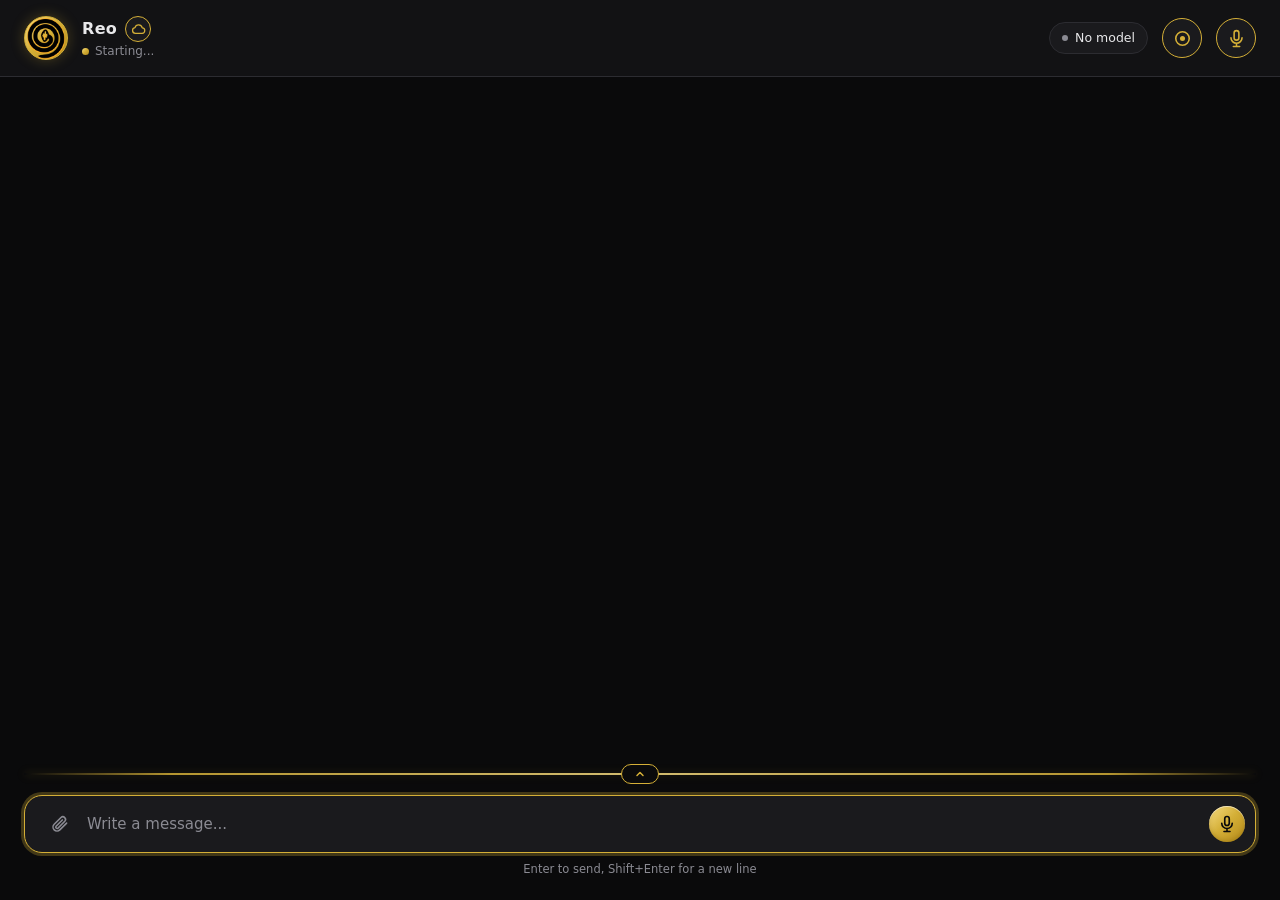
==== reo/ui/index.html @ 2029e21b "Reo build 2026-11-14.3 Co-Authored-By: Claude Sonnet 5.5 <noreply@anthropic.com> Claude-Session: htt" ====
<!doctype html>
<html lang="en">
<head>
<meta charset="utf-8">
<meta name="viewport" content="width=device-width, initial-scale=1">
<title>Reo</title>
<link rel="icon" href="assets/reo.png" type="image/png">
<link rel="stylesheet" href="reo.css">
<!--DEV-->
</head>
<body>
<div class="winbar" id="winbar" hidden>
  <img class="winicon" alt="" src="assets/reo.png"><span class="wintitle">Reo</span>
  <div class="wincontrols">
    <button type="button" id="winMin" title="Minimize" aria-label="Minimize"><svg viewBox="0 0 12 12"><path d="M2 6h8"/></svg></button>
    <button type="button" id="winMax" title="Maximize" aria-label="Maximize"><svg viewBox="0 0 12 12"><rect x="2.5" y="2.5" width="7" height="7" rx="1"/></svg></button>
    <button type="button" id="winClose" class="close" title="Close" aria-label="Close Reo"><svg viewBox="0 0 12 12"><path d="M2.5 2.5l7 7M9.5 2.5l-7 7"/></svg></button>
  </div>
</div>
<div class="app">
  <header>
    <div class="avatar" id="avatar" role="button" tabindex="0" aria-label="Conversations" aria-expanded="false" title="Conversations (Ctrl+K)"><img alt="Reo" id="avatarImg"></div>
    <div class="id">
      <div class="namerow"><h1 id="name">Reo</h1>
        <button id="cloudBtn" type="button" aria-pressed="false" title="Cloud model: answer with the API provider instead of the local model" aria-label="Cloud model">
          <svg viewBox="0 0 24 24" fill="none" stroke="currentColor" stroke-width="2" stroke-linecap="round" stroke-linejoin="round"><path d="M7 18a4.5 4.5 0 0 1-.6-8.96A6 6 0 0 1 18 9.5a4.2 4.2 0 0 1-.5 8.5z"/></svg>
        </button>
      </div>
      <div class="status"><span class="dot busy" id="dot"></span><span id="status">Starting...</span></div>
    </div>
    <button class="chip" id="modelChip" type="button" title="Models"><span class="dot off" id="chipDot"></span><span id="chipText">No model</span></button>
    <button id="orbBtn" type="button" title="Orb mode" aria-label="Orb mode" aria-pressed="false">
      <svg viewBox="0 0 24 24" fill="none" stroke="currentColor" stroke-width="2" stroke-linecap="round" stroke-linejoin="round"><circle cx="12" cy="12" r="8.5"/><circle cx="12" cy="12" r="3.2" fill="currentColor" stroke="none"/></svg>
    </button>
    <button id="mic" type="button" title="Hands-free speech" aria-label="Voice input" aria-pressed="false">
      <svg viewBox="0 0 24 24" fill="none" stroke="currentColor" stroke-width="2" stroke-linecap="round" stroke-linejoin="round"><rect x="9" y="2" width="6" height="12" rx="3"/><path d="M5 11a7 7 0 0 0 14 0M12 18v4M8 22h8"/></svg>
    </button>
  </header>

  <main id="messages" aria-live="polite"></main>

  <div class="tray" id="tray">
    <button class="tray-line" id="trayLine" type="button" aria-expanded="false" aria-controls="trayPanel" title="Options">
      <span class="grip"><svg viewBox="0 0 24 24" fill="none" stroke="currentColor" stroke-width="3" stroke-linecap="round" stroke-linejoin="round"><path d="M6 15l6-6 6 6"/></svg></span>
    </button>
    <div class="tray-panel" id="trayPanel">
      <div class="tray-inner">
        <div class="tray-row">
          <button class="switch" type="button" role="switch" aria-checked="false" data-key="deepThinking" title="Slower, more careful answers">
            <span class="track"><span class="thumb"></span></span><span>Deep thinking</span>
          </button>
          <button class="switch" type="button" role="switch" aria-checked="false" data-key="computerControl" title="Allows Reo to operate your computer, but only when you ask him to in a message">
            <span class="track"><span class="thumb"></span></span><span>Computer Control</span>
          </button>
          <button class="menu-btn" id="menuBtn" type="button" aria-haspopup="dialog">
            <svg viewBox="0 0 24 24" fill="none" stroke="currentColor" stroke-width="2.2" stroke-linecap="round"><path d="M4 7h16M4 12h16M4 17h16"/></svg>Menu
          </button>
        </div>
      </div>
    </div>
  </div>

  <div class="menu-overlay" id="menuOverlay" hidden>
    <div class="menu-dialog" role="dialog" aria-modal="true" aria-labelledby="menuTitle">
      <div class="menu-head">
        <h2 id="menuTitle">Menu</h2>
        <button class="icon-btn" id="menuClose" type="button" aria-label="Close menu">
          <svg viewBox="0 0 24 24" fill="none" stroke="currentColor" stroke-width="2.4" stroke-linecap="round"><path d="M6 6l12 12M18 6L6 18"/></svg>
        </button>
      </div>
      <div class="menu-body" id="menuBody">
        <div class="menu-row"><div class="menu-row-head">
          <span class="menu-label">Models<span class="menu-sub" id="menuModelSub">No model loaded</span></span>
          <button type="button" class="menu-select connect" data-panel="models">Manage</button>
        </div></div>
        <div class="menu-sep"></div>
        <div class="menu-row"><div class="menu-row-head">
          <span class="menu-label">API provider<span class="menu-sub" id="menuApiSub">Fallback not set up</span></span>
          <button type="button" class="menu-select" data-panel="api">Set up</button>
        </div></div>
        <div class="menu-sep"></div>
        <div class="menu-row"><div class="menu-row-head">
          <span class="menu-label">Settings<span class="menu-sub">Personality, generation, performance</span></span>
          <button type="button" class="menu-select" data-panel="settings">Open</button>
        </div></div>
        <div class="menu-sep"></div>
        <div class="menu-row">
          <div class="menu-row-head">
            <span class="menu-label">Microphone</span>
            <button type="button" class="menu-select" id="micSelect" aria-haspopup="listbox" aria-expanded="false"><span class="val" id="micValue">System default</span><svg viewBox="0 0 24 24" fill="none" stroke="currentColor" stroke-width="3" stroke-linecap="round" stroke-linejoin="round"><path d="M6 9l6 6 6-6"/></svg></button>
          </div>
          <ul class="menu-list" id="micList" role="listbox" aria-label="Microphones" hidden></ul>
        </div>
        <div class="menu-sep"></div>
        <div class="menu-row">
          <div class="menu-row-head">
            <span class="menu-label">Reo's Voice</span>
            <div class="voice-controls">
              <button type="button" class="menu-select" id="voiceSelect" aria-haspopup="listbox" aria-expanded="false"><span class="val" id="voiceValue">Not selected</span><svg viewBox="0 0 24 24" fill="none" stroke="currentColor" stroke-width="3" stroke-linecap="round" stroke-linejoin="round"><path d="M6 9l6 6 6-6"/></svg></button>
              <button type="button" class="menu-select preview" id="voicePreview" title="Preview this voice" aria-label="Preview this voice">Preview</button>
            </div>
          </div>
          <div class="voice-dl" id="voiceDl" role="status" aria-live="polite" hidden>
            <div class="voice-dl-top">
              <span class="voice-dl-msg" id="voiceDlMsg"></span>
              <button type="button" class="menu-select connect" id="voiceDlBtn" hidden>Download</button>
              <button type="button" class="voice-dl-cancel" id="voiceDlCancel" hidden>Cancel</button>
            </div>
            <div class="progress" id="voiceDlBar" hidden><i></i></div>
            <div class="voice-dl-meta" id="voiceDlMeta" hidden></div>
          </div>
          <ul class="menu-list" id="voiceList" role="listbox" aria-label="Voicebanks" hidden></ul>
        </div>
        <div class="menu-sep"></div>
        <div class="menu-row"><div class="menu-row-head">
          <span class="menu-label">Discord</span>
          <button type="button" class="menu-select connect" id="discordBtn">Connect</button>
        </div></div>
      </div>
    </div>
  </div>

  <div class="panel-overlay" id="panelOverlay" hidden>
    <div class="menu-dialog wide" role="dialog" aria-modal="true" aria-labelledby="panelTitle">
      <div class="menu-head">
        <h2 id="panelTitle">Models</h2>
        <button class="icon-btn" id="panelClose" type="button" aria-label="Close">
          <svg viewBox="0 0 24 24" fill="none" stroke="currentColor" stroke-width="2.4" stroke-linecap="round"><path d="M6 6l12 12M18 6L6 18"/></svg>
        </button>
      </div>
      <div class="tabs" role="tablist" id="panelTabs">
        <button class="tab" role="tab" data-panel="models">Models</button>
        <button class="tab" role="tab" data-panel="api">API provider</button>
        <button class="tab" role="tab" data-panel="settings">Settings</button>
      </div>
      <div class="panel-body" id="panelBody"></div>
    </div>
  </div>

  <div class="composer">
    <div class="files" id="files"></div>
    <div class="input-box">
      <button class="attach-btn" id="attachBtn" type="button" title="Attach text or code files" aria-label="Attach files">
        <svg viewBox="0 0 24 24" fill="none" stroke="currentColor" stroke-width="2" stroke-linecap="round" stroke-linejoin="round"><path d="M21 11.5l-8.6 8.6a5 5 0 0 1-7.1-7.1l8.6-8.6a3.4 3.4 0 0 1 4.8 4.8l-8.6 8.6a1.7 1.7 0 0 1-2.4-2.4l7.9-7.9"/></svg>
      </button>
      <textarea id="input" rows="1" placeholder="Write a message..." autofocus></textarea>
      <button id="send" type="button" data-mode="mic" title="Dictate a message" aria-label="Dictate a message">
        <svg class="ico-send" viewBox="0 0 24 24" fill="none" stroke="currentColor" stroke-width="2.4" stroke-linecap="round" stroke-linejoin="round"><path d="M12 19V5M5 12l7-7 7 7"/></svg>
        <svg class="ico-mic" viewBox="0 0 24 24" fill="none" stroke="currentColor" stroke-width="2.2" stroke-linecap="round" stroke-linejoin="round"><rect x="9" y="2" width="6" height="12" rx="3"/><path d="M5 11a7 7 0 0 0 14 0M12 18v4M8 22h8"/></svg>
        <svg class="ico-stop" viewBox="0 0 24 24" fill="currentColor"><rect x="6" y="6" width="12" height="12" rx="2.5"/></svg>
      </button>
    </div>
    <input type="file" id="fileInput" multiple hidden>
    <div class="hint">Enter to send, Shift+Enter for a new line</div>
  </div>
</div>

<div class="drawer-scrim" id="drawerScrim"></div>
<aside class="drawer" id="drawer" aria-label="Conversations">
  <div class="drawer-top">
    <button class="new-chat" id="newChat" type="button" title="New conversation (Ctrl+N)">
      <span class="icon"><img alt="" id="drawerIcon"></span><span>New conversation</span>
    </button>
    <input class="in" id="search" type="search" placeholder="Search conversations" aria-label="Search conversations">
  </div>
  <div class="conv-list" id="convList"></div>
</aside>

<div class="orb-view" id="orb" data-state="idle">
  <button id="orbExit" type="button" title="Back to chat (Esc)" aria-label="Back to chat">
    <svg viewBox="0 0 24 24" fill="none" stroke="currentColor" stroke-width="2" stroke-linecap="round" stroke-linejoin="round"><path d="M4 9V4h5M20 9V4h-5M4 15v5h5M20 15v5h-5"/></svg>
  </button>
  <div class="orb-popup-host" id="orbPopupHost"></div>
  <div class="orb-wrap" id="orbWrap" title="Click to mute or unmute">
    <span class="orb-spin"></span>
    <div class="orb"><img alt="Reo" id="orbImg"></div>
  </div>
</div>

<div class="toasts" id="toasts"></div>

<script src="app.js"></script>
</body>
</html>
---- reo/ui/reo.css ----
/* ===== Base design: carried over from Reo_UI.html ===== */
:root {
  --bg: #0a0a0b;
  --panel: #121214;
  --surface: #1a1a1d;
  --surface-2: #222226;
  --border: #2c2c31;
  --text: #e8e8ea;
  --muted: #8b8b93;
  --gold: #d4af37;
  --gold-soft: rgba(212, 175, 55, 0.28);
  --gold-grad: linear-gradient(135deg, #f6dc82 0%, #d4af37 48%, #b58b1a 100%);
  --gold-shine: inset 0 1px 0 rgba(255,255,255,.55), inset 0 -2px 4px rgba(120,85,0,.3);
  --danger: #e5484d;
  --ok: #46a758;
  --radius: 14px;
}
* { box-sizing: border-box; margin: 0; padding: 0; }
html, body { height: 100%; }
html { overflow: hidden; background: var(--bg); }
body {
  background: var(--bg);
  color: var(--text);
  font-family: "Segoe UI", system-ui, -apple-system, sans-serif;
  font-size: 15px;
  line-height: 1.5;
  display: flex;
  justify-content: center;
  overflow: hidden;
}
button { font: inherit; }

.app { flex: 1 1 auto; min-width: 0; width: 100%; height: 100%; position: relative; display: flex; flex-direction: column; }   /* fills the whole window */

header {
  display: flex; align-items: center; gap: 14px;
  padding: 16px 24px;
  border-bottom: 1px solid var(--border);
  background: var(--panel);
  flex-shrink: 0;
}
.avatar {
  width: 44px; height: 44px; border-radius: 50%;
  background: var(--gold-grad); border: 1.5px solid var(--gold);
  box-shadow: 0 0 14px var(--gold-soft);
  flex-shrink: 0; overflow: hidden;
  cursor: pointer; transition: box-shadow .15s;
}
.avatar:hover { box-shadow: 0 0 22px rgba(212, 175, 55, .55); }
.avatar:focus-visible { outline: 2px solid var(--gold); outline-offset: 3px; }
.avatar img { width: 100%; height: 100%; object-fit: cover; display: block; }
.id { min-width: 0; }
.id h1 { font-size: 16px; font-weight: 600; letter-spacing: .02em; }
.id .status { font-size: 12px; color: var(--muted); display: flex; align-items: center; gap: 6px; white-space: nowrap; overflow: hidden; text-overflow: ellipsis; }
.dot { width: 7px; height: 7px; border-radius: 50%; background: var(--gold-grad); flex-shrink: 0; }
.dot.busy { animation: blink 1.2s infinite; }
.dot.off { background: var(--muted); }
.dot.err { background: var(--danger); }

#orbBtn, #mic {
  width: 40px; height: 40px; border-radius: 50%;
  border: 1.5px solid var(--gold); background: var(--surface); color: var(--gold);
  cursor: pointer; display: grid; place-items: center; flex-shrink: 0;
  transition: background .15s, color .15s, box-shadow .15s, transform .1s;
}
#mic:hover, #orbBtn:hover { box-shadow: 0 0 0 3px var(--gold-soft); }
#mic:active, #orbBtn:active { transform: scale(.94); }
#mic svg, #orbBtn svg { width: 19px; height: 19px; }
#mic.active { background: var(--gold-grad); color: #0a0a0b; animation: pulse 1.4s ease-out infinite; }
@keyframes pulse { 0% { box-shadow: 0 0 0 0 rgba(212, 175, 55, .55); } 100% { box-shadow: 0 0 0 12px rgba(212, 175, 55, 0); } }

/* Messages */
#messages {
  flex: 1; overflow-y: auto; padding: 24px;
  display: flex; flex-direction: column; gap: 14px; scroll-behavior: smooth;
}
#messages::-webkit-scrollbar { width: 8px; }
#messages::-webkit-scrollbar-thumb { background: var(--surface-2); border-radius: 8px; }

.msg {
  max-width: 78%; padding: 10px 14px; border-radius: var(--radius);
  overflow-wrap: anywhere; animation: in .18s ease-out; position: relative;
}
.msg.user {
  align-self: flex-end; white-space: pre-wrap;
  background: var(--surface-2); border: 1px solid var(--border); border-bottom-right-radius: 4px;
}
.msg.bot, .orb-popup {
  align-self: flex-start; color: #1c1404;
  border: 1px solid #f3dc8c; border-bottom-left-radius: 4px;
  background:
    linear-gradient(180deg, rgba(255,255,255,.38) 0%, rgba(255,255,255,0) 52%),
    linear-gradient(115deg, transparent 35%, rgba(255,255,255,.5) 48%, transparent 60%),
    linear-gradient(135deg, #f6dc82 0%, #d4af37 48%, #b58b1a 100%);
  background-size: 100% 100%, 250% 100%, 100% 100%;
  background-position: 0 0, 100% 0, 0 0;
  background-repeat: no-repeat;
  box-shadow: 0 8px 20px rgba(0,0,0,.6), 0 2px 8px rgba(212,175,55,.22),
    inset 0 1px 0 rgba(255,255,255,.6), inset 0 -2px 5px rgba(120,85,0,.35);
  text-shadow: 0 1px 0 rgba(255,255,255,.28);
  animation: in .18s ease-out, shine 1.3s ease-out .12s 1 both;
}
.msg.bot .typing i { background: rgba(28, 20, 4, .65); }
@keyframes shine { from { background-position: 0 0, 100% 0, 0 0; } to { background-position: 0 0, 0% 0, 0 0; } }
.typing { display: inline-flex; gap: 4px; padding: 4px 0; }
.typing i { width: 6px; height: 6px; border-radius: 50%; background: var(--muted); animation: blink 1.2s infinite; }
.typing i:nth-child(2) { animation-delay: .15s; }
.typing i:nth-child(3) { animation-delay: .3s; }
@keyframes in { from { opacity: 0; transform: translateY(6px); } to { opacity: 1; transform: none; } }
@keyframes blink { 0%, 80%, 100% { opacity: .25; } 40% { opacity: 1; } }

/* Composer */
.composer { padding: 10px 24px 22px; background: linear-gradient(to top, var(--bg) 70%, transparent); flex-shrink: 0; }
.input-box {
  display: flex; align-items: flex-end; gap: 10px;
  background: var(--surface); border: 1.5px solid var(--gold); border-radius: 18px;
  padding: 10px 10px 10px 16px; transition: box-shadow .15s;
}
.input-box:focus-within { box-shadow: 0 0 0 3px var(--gold-soft); }
#input {
  flex: 1; background: transparent; border: none; outline: none; resize: none;
  color: var(--text); font: inherit; line-height: 1.5; max-height: 40vh; overflow-y: hidden; padding: 6px 0;
}
#input::placeholder { color: var(--muted); }
#input::-webkit-scrollbar { width: 6px; }
#input::-webkit-scrollbar-thumb { background: var(--surface-2); border-radius: 6px; }
#send {
  width: 36px; height: 36px; border-radius: 50%; border: none;
  background: var(--gold-grad); box-shadow: var(--gold-shine); color: #0a0a0b; cursor: pointer;
  display: grid; place-items: center; flex-shrink: 0; transition: opacity .15s, transform .1s;
}
#send:disabled { opacity: .3; cursor: default; }
#send:not(:disabled):hover { transform: scale(1.06); }
#send svg { width: 18px; height: 18px; }
#send .ico-stop { display: none; }
#send[data-mode="mic"] .ico-send, #send[data-mode="rec"] .ico-send, #send[data-mode="stop"] .ico-send { display: none; }
#send[data-mode="send"] .ico-mic, #send[data-mode="stop"] .ico-mic { display: none; }
#send[data-mode="stop"] .ico-stop { display: block; }
#send[data-mode="rec"] { animation: pulse 1.4s ease-out infinite; }
.hint { margin-top: 8px; font-size: 11.5px; color: var(--muted); text-align: center; }

/* Orb mode */
.orb-view {
  --orb: min(200px, 38vmin);
  position: fixed; inset: 0; display: none; align-items: center; justify-content: center;
  background: radial-gradient(circle at 50% 50%, #151517 0%, var(--bg) 70%); user-select: none;
}
body.orb-mode .app { display: none; }
body.orb-mode .orb-view { display: flex; }
.orb-wrap {
  position: relative; width: var(--orb); height: var(--orb); cursor: pointer;
  transform: scale(calc(1 + var(--level, 0) * .1)); transition: transform .08s linear;
}
.orb-wrap::before, .orb-wrap::after {
  content: ''; position: absolute; inset: 0; border-radius: 50%; border: 2px solid var(--gold); opacity: 0; pointer-events: none;
}
.orb {
  position: relative; width: 100%; height: 100%; border-radius: 50%; overflow: hidden; background: var(--gold-grad);
  border: 3px solid var(--gold);
  box-shadow: 0 0 44px rgba(212,175,55,.38), 0 14px 32px rgba(0,0,0,.75);
  filter: brightness(.7) saturate(.8); transition: filter .3s, box-shadow .3s;
}
.orb img { width: 100%; height: 100%; object-fit: cover; display: block; }
.orb::after {
  content: ''; position: absolute; inset: 0; border-radius: 50%;
  background: radial-gradient(circle at 32% 22%, rgba(255,255,255,.55) 0%, rgba(255,255,255,0) 38%),
              radial-gradient(circle at 50% 50%, rgba(0,0,0,0) 58%, rgba(0,0,0,.38) 100%);
  pointer-events: none;
}
.orb-spin {
  position: absolute; inset: -12px; border-radius: 50%; display: none;
  background: conic-gradient(from 0deg, transparent 0 55%, var(--gold) 100%);
  -webkit-mask: radial-gradient(farthest-side, transparent calc(100% - 4px), #000 calc(100% - 3px));
          mask: radial-gradient(farthest-side, transparent calc(100% - 4px), #000 calc(100% - 3px));
  animation: spin 1.1s linear infinite; pointer-events: none;
}
.orb-view[data-state="listening"] .orb { filter: none; animation: breathe 1.6s ease-in-out infinite; box-shadow: 0 0 64px rgba(212,175,55,.6), 0 14px 32px rgba(0,0,0,.75); }
.orb-view[data-state="listening"] .orb-wrap::before { animation: ring 2s ease-out infinite; }
.orb-view[data-state="listening"] .orb-wrap::after { animation: ring 2s ease-out 1s infinite; }
.orb-view[data-state="thinking"] .orb { filter: brightness(.95); }
.orb-view[data-state="thinking"] .orb-spin { display: block; }
@keyframes breathe { 0%, 100% { transform: scale(1); } 50% { transform: scale(1.045); } }
@keyframes ring { 0% { transform: scale(1); opacity: .55; } 100% { transform: scale(1.7); opacity: 0; } }
@keyframes spin { to { transform: rotate(360deg); } }
.orb-popup-host { position: absolute; left: 0; right: 0; bottom: calc(50% + var(--orb) / 2 + 28px); display: flex; justify-content: center; padding: 0 16px; pointer-events: none; }
.orb-popup { position: relative; pointer-events: auto; cursor: pointer; max-width: min(420px, 100%); padding: 12px 16px; border-radius: 16px; transition: opacity .3s, transform .3s; }
.orb-popup::after {
  content: ''; position: absolute; left: 50%; bottom: -7px; width: 14px; height: 14px; margin-left: -7px;
  background: #c39a25; border-right: 1px solid #f3dc8c; border-bottom: 1px solid #f3dc8c;
  transform: rotate(45deg); border-bottom-right-radius: 3px;
}
.orb-popup-text { white-space: pre-wrap; overflow-wrap: anywhere; max-height: calc(50vh - var(--orb) / 2 - 70px); overflow-y: auto; }
.orb-popup.out { opacity: 0; transform: translateY(8px); animation: none; }
#orbExit {
  position: absolute; top: 16px; right: 16px; width: 36px; height: 36px; border-radius: 50%;
  border: 1.5px solid var(--gold-soft); background: var(--surface); color: var(--gold);
  cursor: pointer; display: grid; place-items: center; opacity: .7; transition: opacity .15s, border-color .15s;
}
#orbExit:hover { opacity: 1; border-color: var(--gold); }
#orbExit svg { width: 17px; height: 17px; }

/* Options tray (golden line) */
.tray { flex-shrink: 0; padding: 0 24px; }
.tray-line { display: block; position: relative; width: 100%; height: 22px; background: none; border: none; cursor: pointer; color: var(--gold); }
.tray-line::before {
  content: ''; position: absolute; left: 0; right: 0; top: 50%; height: 1.5px; margin-top: -.75px;
  background: linear-gradient(90deg, transparent, var(--gold) 12%, #f6dc82 50%, var(--gold) 88%, transparent);
  box-shadow: 0 0 8px var(--gold-soft); opacity: .85; transition: opacity .15s, box-shadow .15s;
}
.tray-line:hover::before, .tray-line:focus-visible::before { opacity: 1; box-shadow: 0 0 14px rgba(212,175,55,.55); }
.tray-line:focus-visible { outline: none; }
.tray-line .grip {
  position: absolute; left: 50%; top: 50%; width: 38px; height: 20px; margin: -10px 0 0 -19px;
  border-radius: 10px; background: var(--bg); border: 1.5px solid var(--gold); display: grid; place-items: center;
}
.tray-line .grip svg { width: 12px; height: 12px; transition: transform .25s; }
.tray-line[aria-expanded="true"] .grip svg { transform: rotate(180deg); }
.tray-panel { display: grid; grid-template-rows: 0fr; transition: grid-template-rows .28s ease; }
.tray.open .tray-panel { grid-template-rows: 1fr; }
.tray-inner { overflow: hidden; min-height: 0; visibility: hidden; transition: visibility 0s .28s; }
.tray.open .tray-inner { visibility: visible; transition-delay: 0s; }
.tray-row { display: flex; align-items: center; flex-wrap: wrap; gap: 10px 26px; padding: 10px 4px 8px; }
.switch { display: inline-flex; align-items: center; gap: 10px; background: none; border: none; color: var(--text); font-size: 13.5px; cursor: pointer; padding: 4px 0; }
.switch .track { position: relative; width: 38px; height: 22px; border-radius: 11px; background: var(--surface-2); border: 1.5px solid var(--border); transition: background .18s, border-color .18s; }
.switch .thumb { position: absolute; top: 2px; left: 2px; width: 15px; height: 15px; border-radius: 50%; background: var(--muted); transition: transform .18s, background .18s; }
.switch[aria-checked="true"] .track { background: rgba(212,175,55,.2); border-color: var(--gold); }
.switch[aria-checked="true"] .thumb { transform: translateX(16px); background: var(--gold-grad); }
.switch:focus-visible .track { box-shadow: 0 0 0 3px var(--gold-soft); outline: none; }
.menu-btn {
  margin-left: auto; display: inline-flex; align-items: center; gap: 8px; padding: 7px 16px; border-radius: 999px;
  border: 1.5px solid var(--gold); background: var(--surface); color: var(--gold); font-size: 13.5px; cursor: pointer; transition: box-shadow .15s;
}
.menu-btn:hover, .menu-btn:focus-visible { box-shadow: 0 0 0 3px var(--gold-soft); outline: none; }
.menu-btn svg { width: 15px; height: 15px; }

/* Menu pop-up */
.menu-overlay {
  position: absolute; inset: 0; z-index: 10; display: flex; align-items: center; justify-content: center;
  background: rgba(0,0,0,.62); -webkit-backdrop-filter: blur(3px); backdrop-filter: blur(3px); padding: 20px;
}
.menu-overlay[hidden] { display: none; }
.menu-dialog {
  width: min(420px, 100%); max-height: 88%; display: flex; flex-direction: column;
  background: var(--panel); border: 1.5px solid var(--gold); border-radius: 18px;
  box-shadow: 0 18px 50px rgba(0,0,0,.75), 0 0 24px var(--gold-soft); animation: in .18s ease-out;
}
.menu-dialog.wide { width: min(660px, 100%); }
.menu-head { display: flex; align-items: center; justify-content: space-between; gap: 10px; padding: 14px 16px 12px 20px; border-bottom: 1px solid var(--border); }
.menu-head h2 { font-size: 15px; font-weight: 600; letter-spacing: .03em; color: var(--gold); flex: 1; }
.icon-btn { width: 30px; height: 30px; border-radius: 50%; border: 1px solid var(--border); background: var(--surface); color: var(--text); cursor: pointer; display: grid; place-items: center; flex-shrink: 0; }
.icon-btn:hover { border-color: var(--gold); color: var(--gold); }
.icon-btn svg { width: 14px; height: 14px; }
.menu-body { padding: 4px 18px 12px; overflow-y: auto; overflow-x: hidden; display: flex; flex-direction: column; gap: 0; }
.menu-row { padding: 12px 0; }
.menu-row-head { display: flex; align-items: center; justify-content: space-between; gap: 14px; min-width: 0; }
.menu-row-head > .menu-label { flex: none; }
.menu-label { font-size: 14px; font-weight: 600; color: var(--text); }
.menu-sub { font-size: 12px; color: var(--muted); font-weight: 400; display: block; }
.menu-sep { height: 1px; background: linear-gradient(90deg, transparent, var(--gold) 10%, var(--gold) 90%, transparent); opacity: .75; }
.menu-select {
  display: inline-flex; align-items: center; gap: 8px; max-width: 62%; padding: 6px 12px;
  border-radius: 999px; border: 1.5px solid var(--gold); background: var(--surface); color: var(--text);
  font-size: 13px; cursor: pointer; transition: box-shadow .15s;
}
.menu-select:hover, .menu-select:focus-visible { box-shadow: 0 0 0 3px var(--gold-soft); outline: none; }
.menu-select .val { overflow: hidden; text-overflow: ellipsis; white-space: nowrap; }
.menu-select svg { width: 13px; height: 13px; flex-shrink: 0; color: var(--gold); transition: transform .2s; }
.menu-select[aria-expanded="true"] svg { transform: rotate(180deg); }
.menu-select.connect { background: var(--gold-grad); box-shadow: var(--gold-shine); color: #0a0a0b; font-weight: 600; }
.menu-select.connect:hover, .menu-select.connect:focus-visible { box-shadow: var(--gold-shine), 0 0 0 3px var(--gold-soft); }
.voice-controls { display: flex; align-items: center; justify-content: flex-end; gap: 8px; flex: 1 1 0; min-width: 0; }
.voice-controls #voiceSelect { flex: 0 1 auto; min-width: 0; max-width: none; }     /* the long voice name shrinks with an ellipsis ... */
.voice-controls .preview { flex: none; }                                              /* ... so Preview is never pushed out of view */
.menu-select > .val { min-width: 0; }
.menu-select.preview {
  padding: 6px 14px; font-weight: 600; color: var(--gold);
  border-color: var(--gold); background: transparent;
}
.menu-select.preview:hover, .menu-select.preview:focus-visible {
  background: var(--gold-soft); box-shadow: 0 0 0 3px var(--gold-soft);
}
.menu-select.preview:disabled { opacity: .45; cursor: default; }
.menu-list { list-style: none; margin-top: 10px; padding: 4px; max-height: 190px; overflow-y: auto; background: var(--surface); border: 1px solid var(--border); border-radius: 12px; }
.menu-list[hidden] { display: none; }
.menu-list li button { display: flex; align-items: center; justify-content: space-between; gap: 10px; width: 100%; text-align: left; padding: 8px 10px; border-radius: 8px; background: transparent; border: none; color: var(--text); font-size: 13.5px; cursor: pointer; }
.menu-list li button:hover, .menu-list li button:focus-visible { background: var(--surface-2); outline: none; }
.menu-list li button[aria-selected="true"] { color: var(--gold); }
.menu-list li button svg { width: 14px; height: 14px; flex-shrink: 0; color: var(--gold); }
.menu-list .opt-name { overflow: hidden; text-overflow: ellipsis; white-space: nowrap; }
.menu-empty { padding: 10px; font-size: 13px; color: var(--muted); }

/* Voice download: gold pill in the list, status card with progress bar and confirmation */
.dl-pill { margin-left: auto; flex-shrink: 0; padding: 2px 10px; border-radius: 999px; font-size: 11.5px; font-weight: 700; white-space: nowrap; cursor: pointer;
  color: #0a0a0b; background: var(--gold-grad); border: 1px solid #f3dc8c; box-shadow: var(--gold-shine); }
.dl-pill:hover, .dl-pill:focus-visible { box-shadow: var(--gold-shine), 0 0 0 3px var(--gold-soft); outline: none; }
.dl-pill.busy { color: var(--text); border-color: var(--gold); box-shadow: none; cursor: default;
  background: linear-gradient(90deg, rgba(212,175,55,.55) var(--p, 0%), var(--surface-2) var(--p, 0%)); }
.voice-dl { margin-top: 10px; padding: 10px 12px; display: flex; flex-direction: column; gap: 8px; border: 1px solid var(--gold-soft); border-radius: 12px; background: var(--surface); }
.voice-dl[hidden] { display: none; }
.voice-dl [hidden] { display: none !important; }      /* buttons/bars inside the card must really disappear */
.voice-dl-top { display: flex; align-items: center; justify-content: space-between; gap: 10px; }
.voice-dl-msg { flex: 1; font-size: 12.5px; line-height: 1.35; color: var(--muted); }
.voice-dl.is-error { border-color: rgba(229,72,77,.5); }
.voice-dl.is-error .voice-dl-msg { color: var(--danger); }
.voice-dl.is-done { border-color: var(--gold); box-shadow: 0 0 12px var(--gold-soft); }
.voice-dl.is-done .voice-dl-msg { color: var(--gold); font-weight: 600; }
.voice-dl.is-done .voice-dl-msg::before { content: '\2713'; display: inline-block; margin-right: 7px; font-weight: 800; }
.voice-dl .progress { margin-top: 0; height: 8px; }
.voice-dl .progress[hidden] { display: none; }
.voice-dl .progress.indet > i { width: 35% !important; animation: dlIndet 1.1s ease-in-out infinite; }
@keyframes dlIndet { from { transform: translateX(-100%); } to { transform: translateX(290%); } }
.voice-dl-meta { font-size: 11.5px; color: var(--muted); font-variant-numeric: tabular-nums; }
.voice-dl-cancel { background: none; border: 1px solid var(--border); color: var(--muted); border-radius: 999px; padding: 3px 10px; font-size: 12px; cursor: pointer; }
.voice-dl-cancel:hover { color: var(--text); border-color: var(--gold); }
.voice-dl.nudge { animation: dlNudge .5s ease-out 2; }
@keyframes dlNudge { 0%, 100% { box-shadow: 0 0 0 0 var(--gold-soft); } 50% { box-shadow: 0 0 0 6px var(--gold-soft); } }

/* Conversations drawer */
.drawer-scrim { position: fixed; inset: 0; z-index: 30; background: rgba(0,0,0,.55); opacity: 0; pointer-events: none; transition: opacity .28s; }
.drawer {
  position: fixed; top: 0; bottom: 0; left: 0; z-index: 31; width: min(320px, 90vw);
  display: flex; flex-direction: column; background: var(--panel); border-right: 1.5px solid var(--gold);
  box-shadow: 8px 0 30px rgba(0,0,0,.6); transform: translateX(-102%); visibility: hidden; transition: transform .28s ease, visibility 0s .28s;
}
body.drawer-open .drawer-scrim { opacity: 1; pointer-events: auto; }
body.drawer-open .drawer { transform: none; visibility: visible; transition-delay: 0s; }
body.orb-mode .drawer, body.orb-mode .drawer-scrim { display: none; }
/* Wide windows: the Conversations panel opens beside the chat and uses the free space instead of covering the chat. */
@media (min-width: 1100px) {
  .drawer-scrim { display: none; }
  .drawer { position: relative; order: -1; flex: none; width: clamp(300px, 24vw, 460px); transform: none; box-shadow: none; transition: none; display: none; visibility: visible; }
  body.drawer-open .drawer { display: flex; }
}
.drawer-top { padding: 14px 12px 10px; border-bottom: 1px solid var(--border); display: flex; flex-direction: column; gap: 10px; }
.new-chat { display: flex; align-items: center; gap: 12px; width: 100%; padding: 6px 8px; border-radius: 12px; background: none; border: 1px solid transparent; color: var(--muted); font-size: 13.5px; cursor: pointer; transition: background .15s, color .15s; }
.new-chat .icon { width: 36px; height: 36px; border-radius: 50%; flex-shrink: 0; border: 1.5px solid var(--gold); background: var(--gold-grad); overflow: hidden; box-shadow: 0 0 10px var(--gold-soft); }
.new-chat .icon img { width: 100%; height: 100%; object-fit: cover; display: block; }
.new-chat:hover, .new-chat:focus-visible { background: var(--surface); color: var(--text); outline: none; }
.conv-list { flex: 1; overflow-y: auto; padding: 8px; display: flex; flex-direction: column; gap: 2px; }
.conv-list::-webkit-scrollbar { width: 6px; }
.conv-list::-webkit-scrollbar-thumb { background: var(--surface-2); border-radius: 6px; }
.conv-item { position: relative; display: flex; align-items: center; gap: 6px; padding: 0 4px 0 0; border-radius: 10px; border: 1px solid transparent; }
.conv-item .main { flex: 1; min-width: 0; display: flex; flex-direction: column; gap: 1px; text-align: left; padding: 9px 12px; background: none; border: none; color: var(--text); cursor: pointer; border-radius: 10px; }
.conv-item .t { font-size: 14px; overflow: hidden; text-overflow: ellipsis; white-space: nowrap; }
.conv-item .d { font-size: 11.5px; color: var(--muted); }
.conv-item:hover, .conv-item:focus-within { background: var(--surface); }
.conv-item.active { background: var(--surface); }
.conv-item.active::before { content: ''; position: absolute; left: 0; top: 7px; bottom: 7px; width: 3px; border-radius: 3px; background: var(--gold-grad); }
.conv-item .acts { display: none; gap: 2px; }
.conv-item:hover .acts, .conv-item:focus-within .acts { display: flex; }
.conv-item .acts button { width: 26px; height: 26px; border-radius: 7px; border: none; background: none; color: var(--muted); cursor: pointer; display: grid; place-items: center; }
.conv-item .acts button:hover { background: var(--surface-2); color: var(--gold); }
.conv-item .acts button.confirm { color: var(--danger); }
.conv-item .acts svg { width: 14px; height: 14px; }
.conv-item input.rename { flex: 1; margin: 6px; }

/* ===== Additions for the real app ===== */
.chip {
  margin-left: auto; max-width: 42%; display: inline-flex; align-items: center; gap: 7px; padding: 6px 12px;
  border-radius: 999px; border: 1px solid var(--border); background: var(--surface); color: var(--text);
  font-size: 12.5px; cursor: pointer; transition: border-color .15s, box-shadow .15s;
}
.chip:hover, .chip:focus-visible { border-color: var(--gold); box-shadow: 0 0 0 3px var(--gold-soft); outline: none; }
.chip span { overflow: hidden; text-overflow: ellipsis; white-space: nowrap; }
.chip .dot { width: 6px; height: 6px; }

/* Rendered markdown inside bubbles */
.md > *:first-child { margin-top: 0; }
.md > *:last-child { margin-bottom: 0; }
.md p { margin: 0 0 .65em; }
.md h1, .md h2, .md h3, .md h4 { margin: .8em 0 .35em; line-height: 1.25; }
.md h1 { font-size: 1.25em; } .md h2 { font-size: 1.15em; } .md h3, .md h4 { font-size: 1.05em; }
.md ul, .md ol { margin: 0 0 .65em 1.3em; }
.md li { margin: .15em 0; }
.md blockquote { margin: 0 0 .65em; padding: .1em .8em; border-left: 3px solid rgba(28,20,4,.45); opacity: .9; }
.md a { color: #3a2800; text-decoration: underline; cursor: pointer; }
.md hr { border: none; border-top: 1px solid rgba(28,20,4,.35); margin: .8em 0; }
.md code { font-family: "Cascadia Code", Consolas, monospace; font-size: .9em; background: rgba(28,20,4,.14); padding: .1em .35em; border-radius: 5px; text-shadow: none; }
.md .code { position: relative; margin: 0 0 .75em; border-radius: 10px; background: #15110a; border: 1px solid rgba(0,0,0,.5); box-shadow: inset 0 1px 0 rgba(255,255,255,.05); text-shadow: none; }
.md .code .bar { display: flex; justify-content: space-between; align-items: center; padding: 4px 6px 4px 12px; font-size: 11.5px; color: #b9a566; border-bottom: 1px solid rgba(255,255,255,.07); }
.md .code .bar button { background: none; border: 1px solid rgba(212,175,55,.35); color: var(--gold); border-radius: 6px; padding: 1px 8px; font-size: 11.5px; cursor: pointer; }
.md .code .bar button:hover { background: rgba(212,175,55,.15); }
.md .code pre { margin: 0; padding: 10px 12px; overflow-x: auto; }
.md .code pre code { background: none; padding: 0; color: #f1e8cf; font-size: 13px; white-space: pre; }
.md table { border-collapse: collapse; margin: 0 0 .75em; font-size: .93em; }
.md th, .md td { border: 1px solid rgba(28,20,4,.35); padding: 3px 9px; }
.md th { background: rgba(28,20,4,.12); }

.think { margin: 0 0 .6em; border-radius: 9px; background: rgba(28,20,4,.12); border: 1px solid rgba(28,20,4,.2); font-size: .92em; }
.think summary { cursor: pointer; padding: 5px 10px; font-weight: 600; opacity: .85; user-select: none; }
.think .tbody { padding: 2px 10px 8px; white-space: pre-wrap; opacity: .8; max-height: 220px; overflow-y: auto; }
.think.live summary::after { content: ''; display: inline-block; width: 6px; height: 6px; margin-left: 8px; border-radius: 50%; background: currentColor; animation: blink 1.2s infinite; }

.msg-wrap { display: flex; flex-direction: column; gap: 3px; max-width: 78%; }
.msg-wrap.user { align-self: flex-end; align-items: flex-end; }
.msg-wrap.bot { align-self: flex-start; align-items: flex-start; }
.msg-wrap .msg { max-width: 100%; }
.msg-foot { display: flex; align-items: center; gap: 4px; min-height: 22px; font-size: 11.5px; color: var(--muted); padding: 0 4px; }
.msg-foot .acts { display: flex; gap: 2px; opacity: 0; transition: opacity .15s; }
.msg-wrap:hover .acts, .msg-wrap:focus-within .acts { opacity: 1; }
.msg-foot button { background: none; border: none; color: var(--muted); cursor: pointer; padding: 2px 7px; border-radius: 6px; font-size: 11.5px; }
.msg-foot button:hover { background: var(--surface-2); color: var(--gold); }
.msg.err { background: rgba(229,72,77,.12); border: 1px solid rgba(229,72,77,.5); color: #ffb4b6; align-self: flex-start; white-space: pre-wrap; box-shadow: none; text-shadow: none; animation: in .18s ease-out; }
.note { align-self: center; max-width: 90%; font-size: 12px; color: var(--muted); text-align: center; padding: 2px 10px; }
.edit-box { width: min(560px, 70vw); display: flex; flex-direction: column; gap: 8px; align-self: flex-end; }

.attach-btn { width: 36px; height: 36px; border-radius: 50%; border: none; background: transparent; color: var(--muted); cursor: pointer; display: grid; place-items: center; flex-shrink: 0; }
.attach-btn:hover { color: var(--gold); background: var(--surface-2); }
.attach-btn svg { width: 19px; height: 19px; }
.files { display: flex; flex-wrap: wrap; gap: 6px; margin-bottom: 8px; }
.files:empty { display: none; }
.file-chip { display: inline-flex; align-items: center; gap: 6px; padding: 3px 4px 3px 10px; border-radius: 999px; background: var(--surface); border: 1px solid var(--gold-soft); font-size: 12px; }
.file-chip button { width: 18px; height: 18px; border-radius: 50%; border: none; background: var(--surface-2); color: var(--muted); cursor: pointer; line-height: 1; }
.file-chip button:hover { color: var(--danger); }
body.dragging .composer .input-box { box-shadow: 0 0 0 4px var(--gold-soft); }

/* Panels (Models / Settings / API) */
.panel-overlay { position: absolute; inset: 0; z-index: 20; display: flex; align-items: center; justify-content: center; background: rgba(0,0,0,.66); -webkit-backdrop-filter: blur(3px); backdrop-filter: blur(3px); padding: 20px; }
.panel-overlay[hidden] { display: none; }
.panel-body { padding: 14px 18px 18px; overflow-y: auto; display: flex; flex-direction: column; gap: 14px; }
.card { background: var(--surface); border: 1px solid var(--border); border-radius: 12px; padding: 12px 14px; display: flex; flex-direction: column; gap: 8px; }
.card h3 { font-size: 13px; letter-spacing: .04em; text-transform: uppercase; color: var(--gold); font-weight: 600; }
.card .row { display: flex; align-items: center; justify-content: space-between; gap: 12px; flex-wrap: wrap; }
.kv { display: grid; grid-template-columns: 90px 1fr; gap: 3px 12px; font-size: 13px; }
.kv dt { color: var(--muted); }
.muted { color: var(--muted); font-size: 12.5px; }
.banner { background: rgba(212,175,55,.1); border: 1px solid var(--gold-soft); border-radius: 12px; padding: 12px 14px; font-size: 13.5px; }
.banner.warn { background: rgba(229,72,77,.1); border-color: rgba(229,72,77,.4); }
.model-row { display: flex; align-items: center; gap: 12px; padding: 10px 0; border-top: 1px solid var(--border); }
.model-row:first-of-type { border-top: none; }
.model-row .info { flex: 1; min-width: 0; }
.model-row .nm { font-size: 14px; font-weight: 600; display: flex; gap: 8px; align-items: center; flex-wrap: wrap; }
.model-row .meta { font-size: 12px; color: var(--muted); }
.badge { font-size: 10.5px; font-weight: 700; letter-spacing: .04em; padding: 1px 7px; border-radius: 999px; border: 1px solid var(--border); color: var(--muted); text-transform: uppercase; }
.badge.gold { background: var(--gold-grad); color: #0a0a0b; border-color: #f3dc8c; box-shadow: var(--gold-shine); }
.badge.good { color: var(--ok); border-color: rgba(70,167,88,.5); }
.badge.mid { color: var(--gold); border-color: var(--gold-soft); }
.badge.bad { color: var(--danger); border-color: rgba(229,72,77,.5); }
.progress { height: 6px; border-radius: 3px; background: var(--surface-2); overflow: hidden; margin-top: 6px; }
.progress > i { display: block; height: 100%; width: 0; background: linear-gradient(90deg, #b58b1a, #f6dc82); transition: width .25s; }
.btn { padding: 6px 14px; border-radius: 999px; border: 1.5px solid var(--gold); background: var(--surface-2); color: var(--gold); font-size: 13px; cursor: pointer; white-space: nowrap; transition: box-shadow .15s; }
.btn:hover:not(:disabled), .btn:focus-visible { box-shadow: 0 0 0 3px var(--gold-soft); outline: none; }
.btn:disabled { opacity: .4; cursor: default; }
.btn.primary { background: var(--gold-grad); box-shadow: var(--gold-shine); color: #0a0a0b; font-weight: 600; }
.btn.primary:hover:not(:disabled), .btn.primary:focus-visible { box-shadow: var(--gold-shine), 0 0 0 3px var(--gold-soft); }
.btn.danger { border-color: rgba(229,72,77,.6); color: var(--danger); }
.btn.sm { padding: 3px 10px; font-size: 12px; }
.field { display: flex; flex-direction: column; gap: 5px; }
.field > label, .lbl { font-size: 12.5px; color: var(--muted); }
.field .hint2 { font-size: 11.5px; color: var(--muted); }
.in, select.in, textarea.in {
  width: 100%; background: var(--bg); color: var(--text); border: 1.5px solid var(--border); border-radius: 10px;
  padding: 7px 10px; font: inherit; font-size: 13.5px; outline: none; transition: border-color .15s, box-shadow .15s;
}
.in:focus { border-color: var(--gold); box-shadow: 0 0 0 3px var(--gold-soft); }
textarea.in { resize: vertical; min-height: 90px; font-family: inherit; line-height: 1.45; }
.grid2 { display: grid; grid-template-columns: 1fr 1fr; gap: 12px; }
.range-row { display: flex; align-items: center; gap: 10px; }
.range-row input[type=range] { flex: 1; -webkit-appearance: none; appearance: none; height: 6px; border-radius: 3px; background: var(--surface-2); outline: none; }
input[type=range]::-webkit-slider-thumb { -webkit-appearance: none; appearance: none; width: 16px; height: 16px; border-radius: 50%; border: none; background: var(--gold-grad); box-shadow: var(--gold-shine), 0 1px 4px rgba(0,0,0,.6); cursor: pointer; }
input[type=range]:focus-visible::-webkit-slider-thumb { box-shadow: var(--gold-shine), 0 0 0 4px var(--gold-soft); }
.range-row output { width: 44px; text-align: right; font-size: 13px; color: var(--gold); }
.tabs { display: flex; gap: 4px; padding: 0 14px; border-bottom: 1px solid var(--border); }
.tab { position: relative; padding: 9px 14px; background: none; border: none; border-bottom: 2px solid transparent; color: var(--muted); cursor: pointer; font-size: 13.5px; }
.tab[aria-selected="true"] { color: var(--gold); }
.tab[aria-selected="true"]::after { content: ''; position: absolute; left: 8px; right: 8px; bottom: -1px; height: 2px; border-radius: 2px; background: var(--gold-grad); }
.status-line { font-size: 12.5px; min-height: 18px; }
.status-line.ok { color: var(--ok); } .status-line.bad { color: var(--danger); }

.toasts { position: fixed; left: 50%; bottom: 96px; transform: translateX(-50%); z-index: 60; display: flex; flex-direction: column; gap: 8px; align-items: center; pointer-events: none; }
.toast { background: var(--surface-2); border: 1px solid var(--gold); color: var(--text); padding: 8px 16px; border-radius: 12px; font-size: 13px; box-shadow: 0 8px 24px rgba(0,0,0,.6); animation: in .18s ease-out; max-width: min(520px, 90vw); }
.toast.bad { border-color: var(--danger); }

@media (max-width: 560px) {
  header { padding: 12px 14px; gap: 10px; }
  #messages { padding: 16px 14px; }
  .composer, .tray { padding-left: 14px; padding-right: 14px; }
  .msg-wrap { max-width: 92%; }
  .grid2 { grid-template-columns: 1fr; }
  .chip { max-width: 34%; }
}
@media (prefers-reduced-motion: reduce) { * { animation-duration: .01ms !important; transition-duration: .01ms !important; } }

/* ===== Custom title bar (the native window frame is removed) ===== */
.winbar { position: fixed; top: 0; left: 0; right: 0; height: 34px; z-index: 60; display: flex; align-items: center; gap: 8px;
  padding-left: 12px; background: var(--bg); border-bottom: 1px solid var(--border); user-select: none; -webkit-user-select: none; }
.winbar[hidden] { display: none; }
.winicon { width: 18px; height: 18px; border-radius: 50%; background: var(--gold-grad); pointer-events: none; }
.wintitle { font-size: 12.5px; color: var(--muted); pointer-events: none; }
.wincontrols { margin-left: auto; display: flex; height: 100%; }
.wincontrols button { width: 46px; height: 100%; border: 0; background: transparent; color: var(--muted); cursor: pointer; display: grid; place-items: center; transition: background .12s, color .12s; }
.wincontrols button svg { width: 12px; height: 12px; fill: none; stroke: currentColor; stroke-width: 1.2; stroke-linecap: round; }
.wincontrols button:hover { background: var(--surface-2); color: var(--text); }
.wincontrols button.close:hover { background: var(--danger); color: #fff; }
body.native-win .app { height: calc(100% - 34px); margin-top: 34px; }
body.native-win .drawer, body.native-win .drawer-scrim { top: 34px; }

.grip-edge { position: fixed; z-index: 70; }
.grip-edge.left, .grip-edge.right { top: 8px; bottom: 8px; width: 5px; cursor: ew-resize; }
.grip-edge.top, .grip-edge.bottom { left: 8px; right: 8px; height: 5px; cursor: ns-resize; }
.grip-edge.left { left: 0; } .grip-edge.right { right: 0; } .grip-edge.top { top: 0; } .grip-edge.bottom { bottom: 0; }
.grip-edge.topleft, .grip-edge.topright, .grip-edge.bottomleft, .grip-edge.bottomright { width: 10px; height: 10px; }
.grip-edge.topleft { top: 0; left: 0; cursor: nwse-resize; } .grip-edge.bottomright { bottom: 0; right: 0; cursor: nwse-resize; }
.grip-edge.topright { top: 0; right: 0; cursor: nesw-resize; } .grip-edge.bottomleft { bottom: 0; left: 0; cursor: nesw-resize; }

/* Cloud model button beside the name */
.namerow { display: flex; align-items: center; gap: 8px; }
#cloudBtn { width: 26px; height: 26px; border-radius: 50%; border: 1.5px solid var(--gold); background: var(--surface); color: var(--gold); cursor: pointer;
  display: grid; place-items: center; flex-shrink: 0; transition: background .15s, color .15s, box-shadow .15s, transform .1s; }
#cloudBtn svg { width: 15px; height: 15px; }
#cloudBtn:hover { box-shadow: 0 0 0 3px var(--gold-soft); }
#cloudBtn:active { transform: scale(.92); }
#cloudBtn[aria-pressed="true"] { background: var(--gold-grad); color: #0a0a0b; box-shadow: var(--gold-shine); }
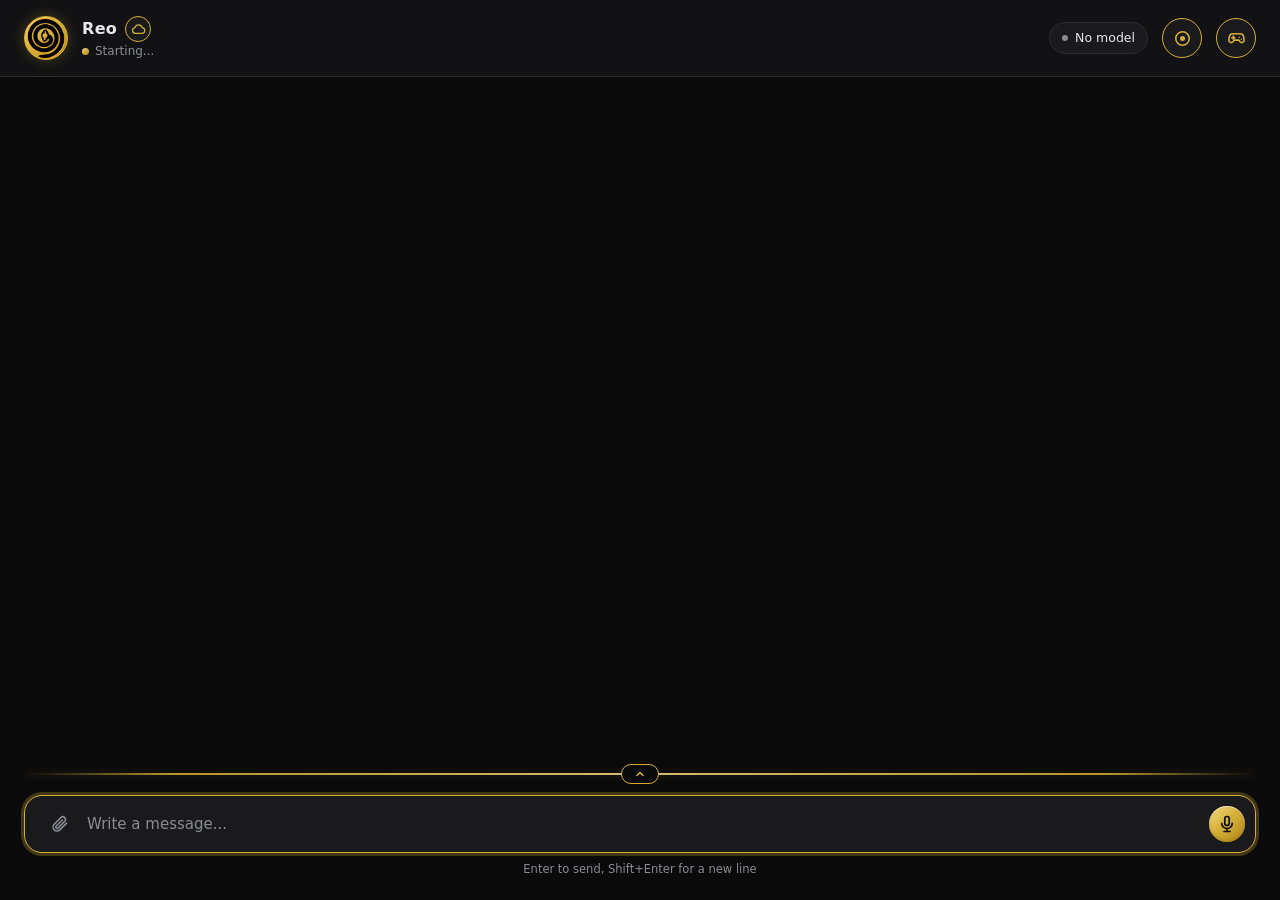
==== commit 15472be6: "Replace the header hands-free mic button with a Gameplay button The mic button next to the orb butto" ====
--- a/reo/ui/index.html
+++ b/reo/ui/index.html
@@ -32,8 +32,8 @@
     <button id="orbBtn" type="button" title="Orb mode" aria-label="Orb mode" aria-pressed="false">
       <svg viewBox="0 0 24 24" fill="none" stroke="currentColor" stroke-width="2" stroke-linecap="round" stroke-linejoin="round"><circle cx="12" cy="12" r="8.5"/><circle cx="12" cy="12" r="3.2" fill="currentColor" stroke="none"/></svg>
     </button>
-    <button id="mic" type="button" title="Hands-free speech" aria-label="Voice input" aria-pressed="false">
-      <svg viewBox="0 0 24 24" fill="none" stroke="currentColor" stroke-width="2" stroke-linecap="round" stroke-linejoin="round"><rect x="9" y="2" width="6" height="12" rx="3"/><path d="M5 11a7 7 0 0 0 14 0M12 18v4M8 22h8"/></svg>
+    <button id="gameBtn" type="button" title="Gameplay: let Reo play a game for you" aria-label="Gameplay" aria-pressed="false">
+      <svg viewBox="0 0 24 24" fill="none" stroke="currentColor" stroke-width="2" stroke-linecap="round" stroke-linejoin="round"><path d="M6 11h4M8 9v4"/><circle cx="15.5" cy="10.5" r=".9" fill="currentColor" stroke="none"/><circle cx="18" cy="13" r=".9" fill="currentColor" stroke="none"/><path d="M7.2 6h9.6a4.2 4.2 0 0 1 4.1 3.3l.8 4.4a3 3 0 0 1-5.2 2.4L14.8 14H9.2l-1.7 2.1a3 3 0 0 1-5.2-2.4l.8-4.4A4.2 4.2 0 0 1 7.2 6z"/></svg>
     </button>
   </header>
 
@@ -112,6 +112,19 @@
           <ul class="menu-list" id="voiceList" role="listbox" aria-label="Voicebanks" hidden></ul>
         </div>
         <div class="menu-sep"></div>
+        <div class="menu-row">
+          <div class="menu-row-head">
+            <span class="menu-label">Volume</span>
+            <div class="range-row voice-volume"><input type="range" id="volumeRange" min="0" max="100" step="1" value="100" aria-label="Voice volume"><output id="volumeOut">100%</output></div>
+          </div>
+        </div>
+        <div class="menu-sep"></div>
+        <div class="menu-row">
+          <div class="menu-row-head"><span class="menu-label">Pronunciation</span></div>
+          <textarea class="pron-in" id="pronRules" rows="3" spellcheck="false" aria-label="Pronunciation rules" placeholder="colega = co le ga"></textarea>
+          <div class="hint2">One rule per line: the word = how it should sound. Only changes speech, not the text.</div>
+        </div>
+        <div class="menu-sep"></div>
         <div class="menu-row"><div class="menu-row-head">
           <span class="menu-label">Discord</span>
           <button type="button" class="menu-select connect" id="discordBtn">Connect</button>
@@ -137,10 +150,11 @@
     </div>
   </div>
 
+  <div class="computing" id="computing" role="status" aria-live="polite" hidden><span class="pulse"></span>Computing, press <kbd>Esc</kbd> to stop me</div>
   <div class="composer">
     <div class="files" id="files"></div>
     <div class="input-box">
-      <button class="attach-btn" id="attachBtn" type="button" title="Attach text or code files" aria-label="Attach files">
+      <button class="attach-btn" id="attachBtn" type="button" title="Attach documents (PDF, Word, Excel, PowerPoint) or text and code files" aria-label="Attach files">
         <svg viewBox="0 0 24 24" fill="none" stroke="currentColor" stroke-width="2" stroke-linecap="round" stroke-linejoin="round"><path d="M21 11.5l-8.6 8.6a5 5 0 0 1-7.1-7.1l8.6-8.6a3.4 3.4 0 0 1 4.8 4.8l-8.6 8.6a1.7 1.7 0 0 1-2.4-2.4l7.9-7.9"/></svg>
       </button>
       <textarea id="input" rows="1" placeholder="Write a message..." autofocus></textarea>
--- a/reo/ui/reo.css
+++ b/reo/ui/reo.css
@@ -57,16 +57,17 @@
 .dot.off { background: var(--muted); }
 .dot.err { background: var(--danger); }
 
-#orbBtn, #mic {
+#orbBtn, #gameBtn {
   width: 40px; height: 40px; border-radius: 50%;
   border: 1.5px solid var(--gold); background: var(--surface); color: var(--gold);
   cursor: pointer; display: grid; place-items: center; flex-shrink: 0;
   transition: background .15s, color .15s, box-shadow .15s, transform .1s;
 }
-#mic:hover, #orbBtn:hover { box-shadow: 0 0 0 3px var(--gold-soft); }
-#mic:active, #orbBtn:active { transform: scale(.94); }
-#mic svg, #orbBtn svg { width: 19px; height: 19px; }
-#mic.active { background: var(--gold-grad); color: #0a0a0b; animation: pulse 1.4s ease-out infinite; }
+#gameBtn:hover, #orbBtn:hover { box-shadow: 0 0 0 3px var(--gold-soft); }
+#gameBtn:active, #orbBtn:active { transform: scale(.94); }
+#gameBtn:focus-visible, #orbBtn:focus-visible { outline: 2px solid var(--gold); outline-offset: 3px; }
+#gameBtn svg, #orbBtn svg { width: 19px; height: 19px; }
+#gameBtn.active { background: var(--gold-grad); color: #0a0a0b; animation: pulse 1.4s ease-out infinite; }
 @keyframes pulse { 0% { box-shadow: 0 0 0 0 rgba(212, 175, 55, .55); } 100% { box-shadow: 0 0 0 12px rgba(212, 175, 55, 0); } }
 
 /* Messages */
@@ -511,3 +512,16 @@
 #cloudBtn:hover { box-shadow: 0 0 0 3px var(--gold-soft); }
 #cloudBtn:active { transform: scale(.92); }
 #cloudBtn[aria-pressed="true"] { background: var(--gold-grad); color: #0a0a0b; box-shadow: var(--gold-shine); }
+.pron-in { width: 100%; box-sizing: border-box; resize: vertical; min-height: 64px; margin-top: 8px; padding: 8px 10px; border-radius: 10px; border: 1px solid var(--line, rgba(255,255,255,.12)); background: var(--surface-2); color: inherit; font: inherit; font-size: 13px; line-height: 1.45; }
+.voice-volume { flex: 1 1 0; min-width: 0; justify-content: flex-end; }
+.voice-volume input[type=range] { max-width: 220px; }
+
+.computing { display: flex; align-items: center; justify-content: center; gap: 8px; margin: 0 16px 8px; padding: 7px 12px; border-radius: 999px; font-size: 13px; color: var(--gold); background: var(--gold-soft); border: 1px solid var(--gold); }
+.computing[hidden] { display: none; }
+.computing kbd { font: inherit; font-weight: 600; padding: 0 6px; border-radius: 5px; border: 1px solid var(--gold); }
+.computing .pulse { width: 8px; height: 8px; border-radius: 50%; background: var(--gold); animation: computingPulse 1s ease-in-out infinite; }
+@keyframes computingPulse { 50% { opacity: .25; } }
+body.orb-mode .computing { display: none; }
+
+.row-gap { display: flex; gap: 8px; margin-top: 8px; flex-wrap: wrap; }
+#clockManual { width: 100%; box-sizing: border-box; }
